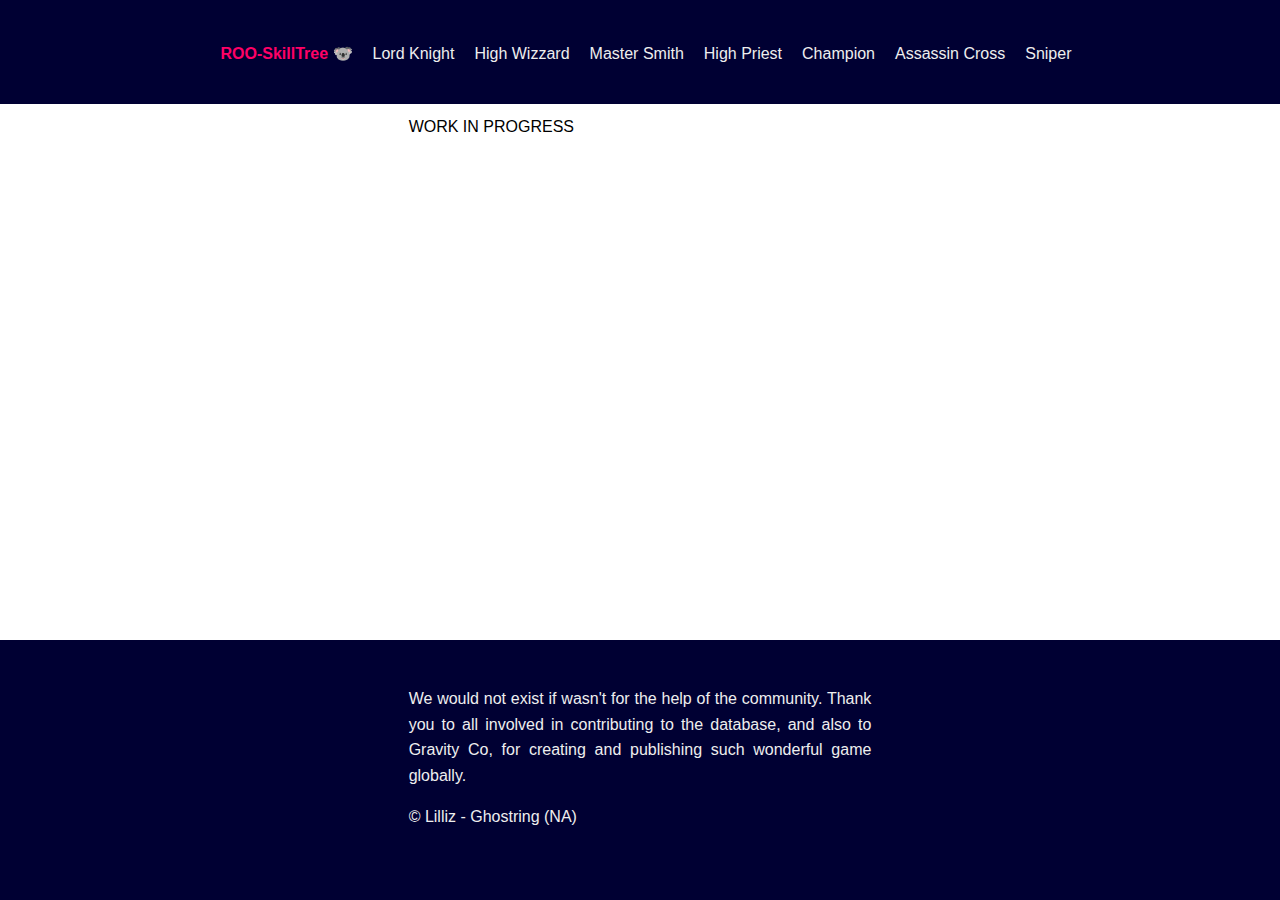
==== index.html @ 472ba3e5 "Update index.html" ====
<!doctype html><html lang=fr> <link href=data:, rel=icon><title>ROO-SkillTree</title><meta charset=utf-8><meta content="width=device-width" name=viewport><style>body{display:flex;flex-direction:column;font:16px/1.6 sans-serif;margin:0;min-height:100vh;overflow:hidden scroll;word-wrap:break-word}p{text-align:justify}h1,h2,h3{margin-top:40px}pre>code,main,#m{display:block;flex:1;margin:10px auto 40px;max-width:52ch;padding:0 10px;width:90%}pre>code{background:#000;color:#eee;font:100%/1.6 Consolas,monospace;left:50%;max-width:90ch;padding:20px;position:relative;transform:translateX(-50%);white-space:pre-wrap;width:90vw}code{padding:.1em .4em;font-weight:700;background:#fcc;border-radius:4px}nav li{display:inline-block;margin:0 20px 0 0;line-height:2.5}blockquote{border-left:7px solid #fc9;color:#333;margin:0;padding:0 14px}img{display:block;width:100%}nav,footer{background:#003;padding:30px}nav a,footer{color:#eee}#a{color:#f06}a{color:#00C;text-decoration:none}a:hover{border-bottom:2px solid}ul{padding-left:2em}nav ul{margin:0;text-align:center}li+li{margin-top:4px}</style>
<nav>
<ul><li><a href=/ROO-SKILLTREE/ id=a><b>ROO-SkillTree</b></a> 🐨<li><a href=/ROO-SKILLTREE/lk/>Lord Knight</a><li><a href=/ROO-SKILLTREE/hw/>High Wizzard</a><li><a href=/ROO-SKILLTREE/ms/>Master Smith</a><li><a href=/ROO-SKILLTREE/hp/>High Priest</a><li><a href=/ROO-SKILLTREE/champ/>Champion</a><li><a href=/ROO-SKILLTREE/sin/">Assassin Cross</a><li><a href=/ROO-SKILLTREE/hunt/>Sniper</a></ul>
</nav>
<main>
  WORK IN PROGRESS
</main>
<footer><div id=m><p>We would not exist if wasn't for the help of the community. Thank you to all involved in contributing to the database, and also to Gravity Co, for creating and publishing such wonderful game globally. </p><p>© Lilliz - Ghostring (NA)</p></div></footer>
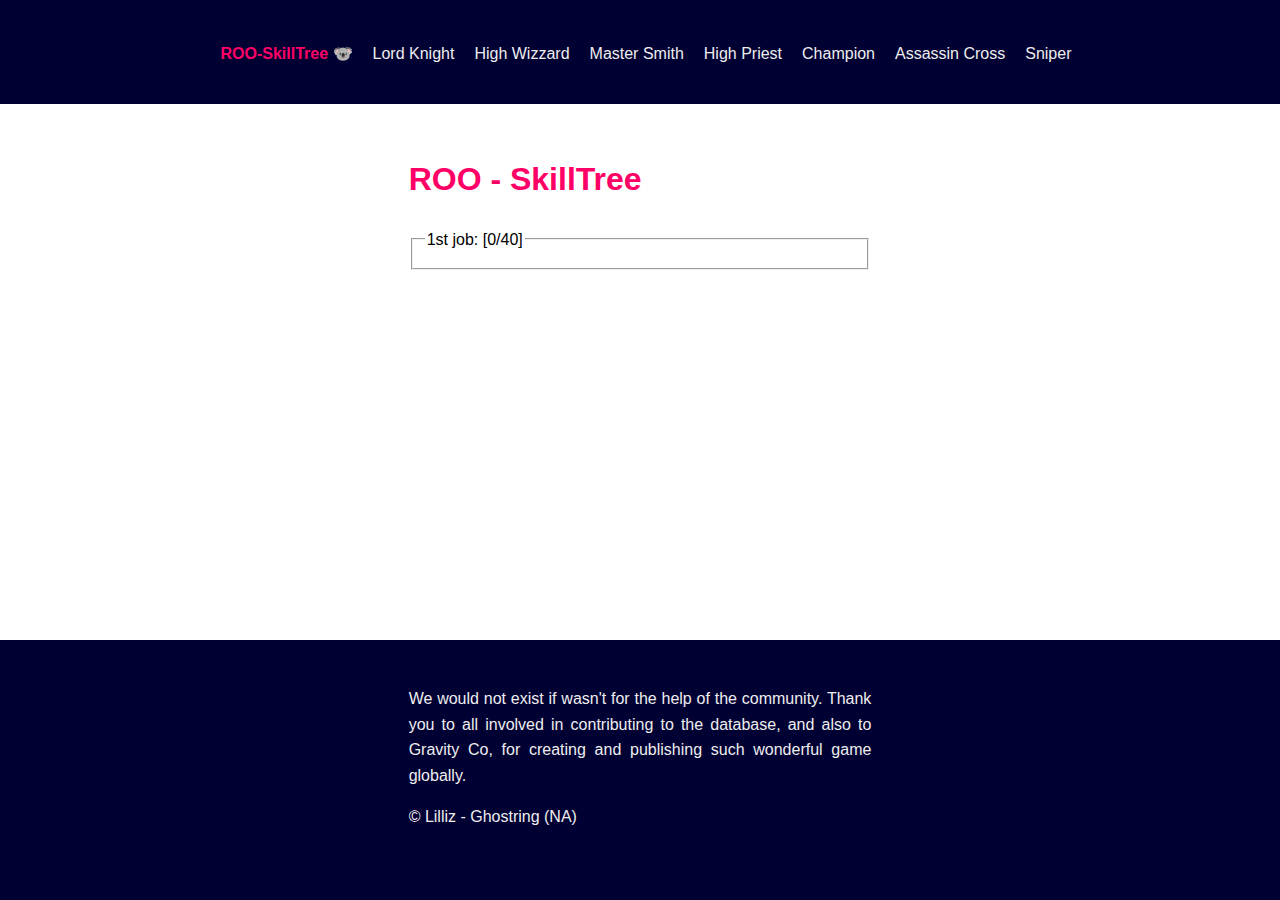
==== commit 2449dd55: "Update index.html" ====
--- a/index.html
+++ b/index.html
@@ -1,9 +1,12 @@
 <!doctype html><html lang=fr> <link href=data:, rel=icon><title>ROO-SkillTree</title><meta charset=utf-8><meta content="width=device-width" name=viewport><style>body{display:flex;flex-direction:column;font:16px/1.6 sans-serif;margin:0;min-height:100vh;overflow:hidden scroll;word-wrap:break-word}p{text-align:justify}h1,h2,h3{margin-top:40px}pre>code,main,#m{display:block;flex:1;margin:10px auto 40px;max-width:52ch;padding:0 10px;width:90%}pre>code{background:#000;color:#eee;font:100%/1.6 Consolas,monospace;left:50%;max-width:90ch;padding:20px;position:relative;transform:translateX(-50%);white-space:pre-wrap;width:90vw}code{padding:.1em .4em;font-weight:700;background:#fcc;border-radius:4px}nav li{display:inline-block;margin:0 20px 0 0;line-height:2.5}blockquote{border-left:7px solid #fc9;color:#333;margin:0;padding:0 14px}img{display:block;width:100%}nav,footer{background:#003;padding:30px}nav a,footer{color:#eee}#a{color:#f06}a{color:#00C;text-decoration:none}a:hover{border-bottom:2px solid}ul{padding-left:2em}nav ul{margin:0;text-align:center}li+li{margin-top:4px}</style>
 <nav>
-<ul><li><a href=/ROO-SKILLTREE/ id=a><b>ROO-SkillTree</b></a> 🐨<li><a href=/ROO-SKILLTREE/lk/>Lord Knight</a><li><a href=/ROO-SKILLTREE/hw/>High Wizzard</a><li><a href=/ROO-SKILLTREE/ms/>Master Smith</a><li><a href=/ROO-SKILLTREE/hp/>High Priest</a><li><a href=/ROO-SKILLTREE/champ/>Champion</a><li><a href=/ROO-SKILLTREE/sin/">Assassin Cross</a><li><a href=/ROO-SKILLTREE/hunt/>Sniper</a></ul>
+<ul><li><a href=/ROO-SKILLTREE/ id=a><b>ROO-SkillTree</b></a> 🐨<li><a href=/ROO-SKILLTREE/lk/>Lord Knight</a><li><a href=/ROO-SKILLTREE/hw/>High Wizzard</a><li><a href=/ROO-SKILLTREE/ms/>Master Smith</a><li><a href=/ROO-SKILLTREE/hp/>High Priest</a><li><a href=/ROO-SKILLTREE/champ/>Champion</a><li><a href=/ROO-SKILLTREE/sin/>Assassin Cross</a><li><a href=/ROO-SKILLTREE/hunt/>Sniper</a></ul>
 </nav>
 <main>
-  WORK IN PROGRESS
+<body>
+	<h1 id=a>ROO - SkillTree</h1>
+	<fieldset><legend> 1st job: [<label id="job1">0</label>/40]</legend>
+</body>
 </main>
 <footer><div id=m><p>We would not exist if wasn't for the help of the community. Thank you to all involved in contributing to the database, and also to Gravity Co, for creating and publishing such wonderful game globally. </p><p>© Lilliz - Ghostring (NA)</p></div></footer>
   
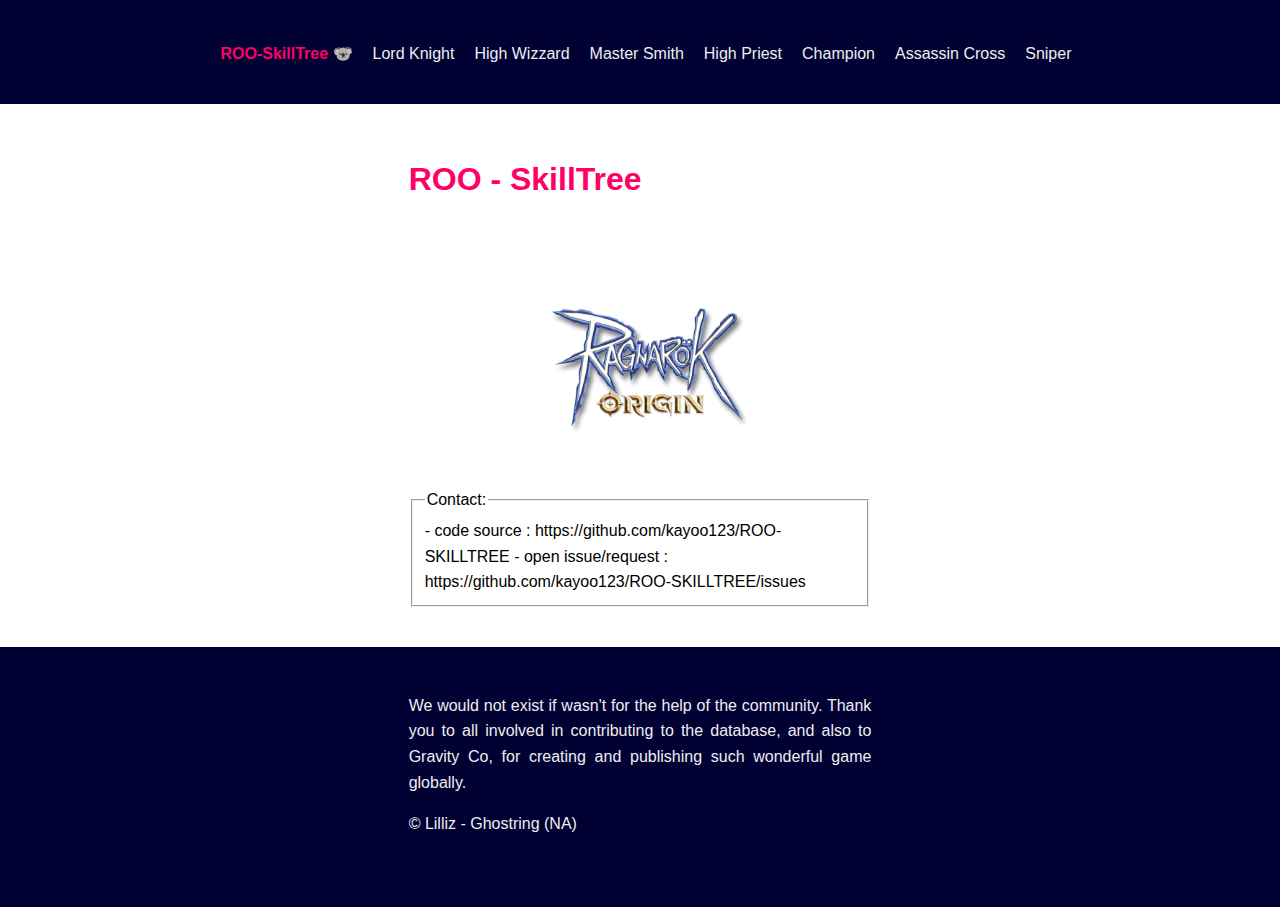
==== commit ea86f7eb: "Update index.html" ====
--- a/index.html
+++ b/index.html
@@ -5,7 +5,11 @@
 <main>
 <body>
 	<h1 id=a>ROO - SkillTree</h1>
-	<fieldset><legend> 1st job: [<label id="job1">0</label>/40]</legend>
+	<img src="Logo.png" alt="#">
+	<fieldset><legend> Contact:</legend>
+		- code source : https://github.com/kayoo123/ROO-SKILLTREE
+		- open issue/request : https://github.com/kayoo123/ROO-SKILLTREE/issues
+	</fieldset>
 </body>
 </main>
 <footer><div id=m><p>We would not exist if wasn't for the help of the community. Thank you to all involved in contributing to the database, and also to Gravity Co, for creating and publishing such wonderful game globally. </p><p>© Lilliz - Ghostring (NA)</p></div></footer>
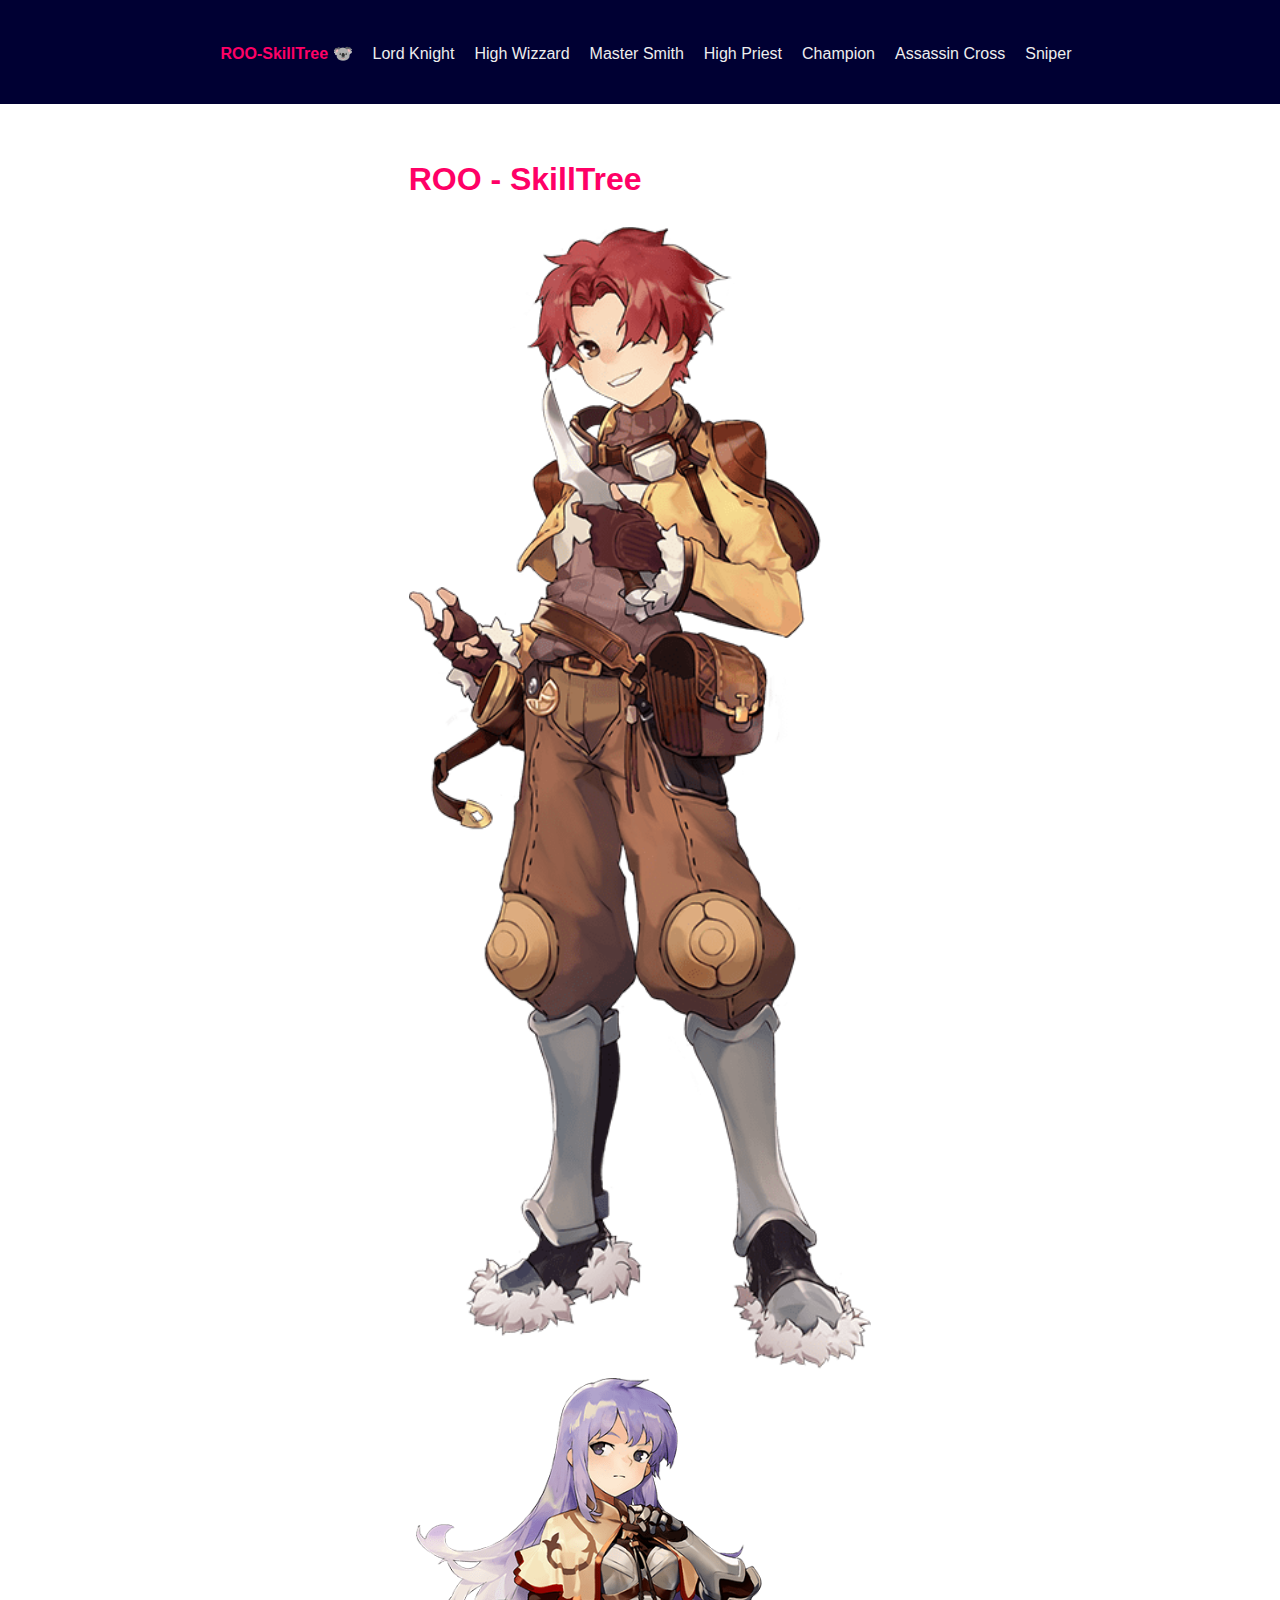
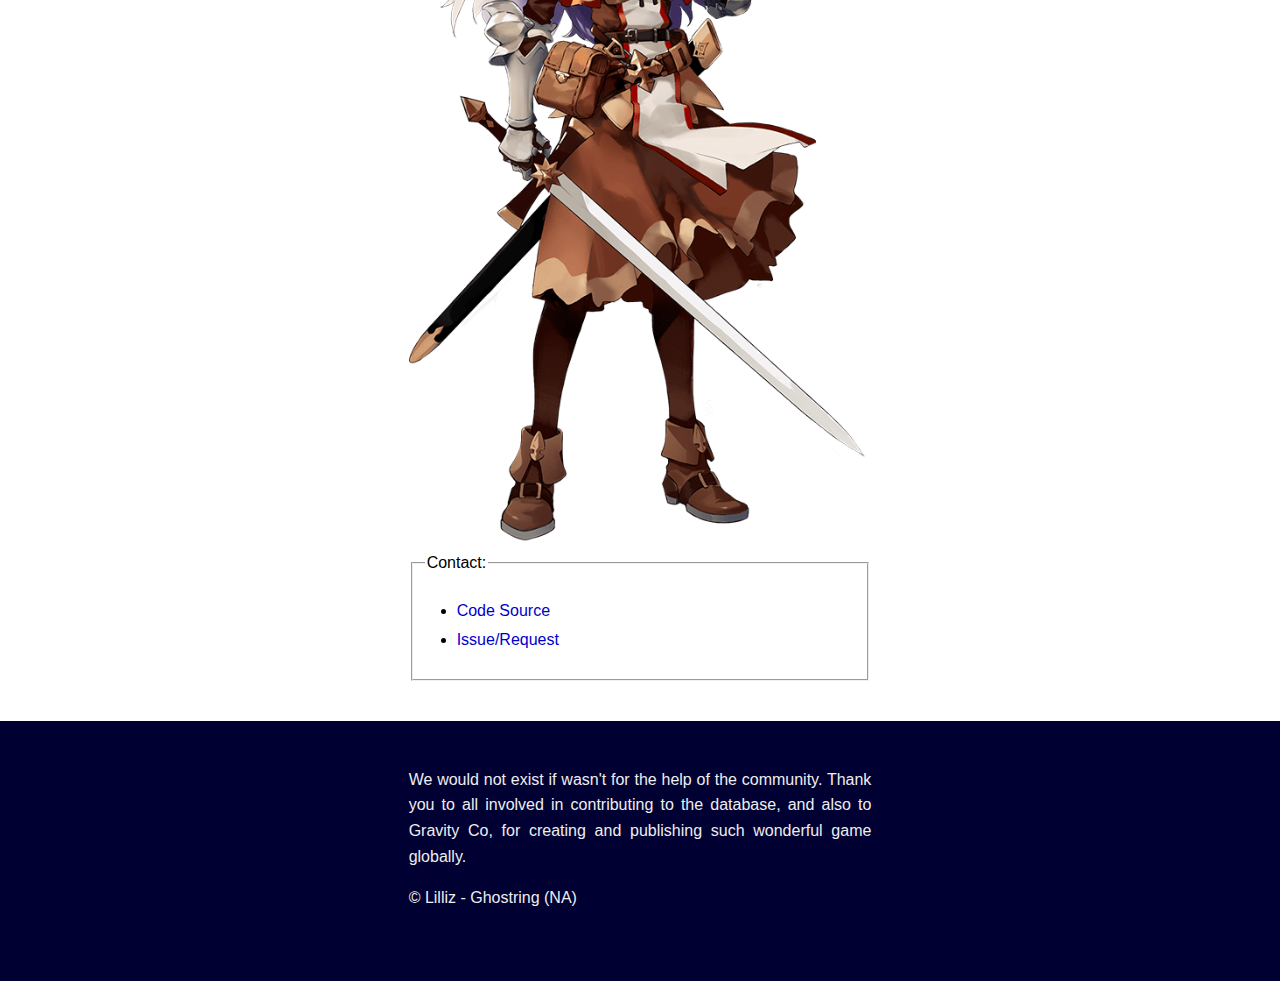
==== commit 92269454: "Update index.html" ====
--- a/index.html
+++ b/index.html
@@ -5,10 +5,13 @@
 <main>
 <body>
 	<h1 id=a>ROO - SkillTree</h1>
-	<img src="Logo.png" alt="#">
+	<img src="chara01.png" alt="#" style="display:inline-block;"/>
+	<img src="chara02.png" alt="#" style="display:inline-block;"/>
 	<fieldset><legend> Contact:</legend>
-		- code source : https://github.com/kayoo123/ROO-SKILLTREE
-		- open issue/request : https://github.com/kayoo123/ROO-SKILLTREE/issues
+		<ul>
+		  <li><a href="https://github.com/kayoo123/ROO-SKILLTREE">Code Source</a></li>
+  		  <li><a href="https://github.com/kayoo123/ROO-SKILLTREE/issues">Issue/Request</a></li>
+		</ul>
 	</fieldset>
 </body>
 </main>
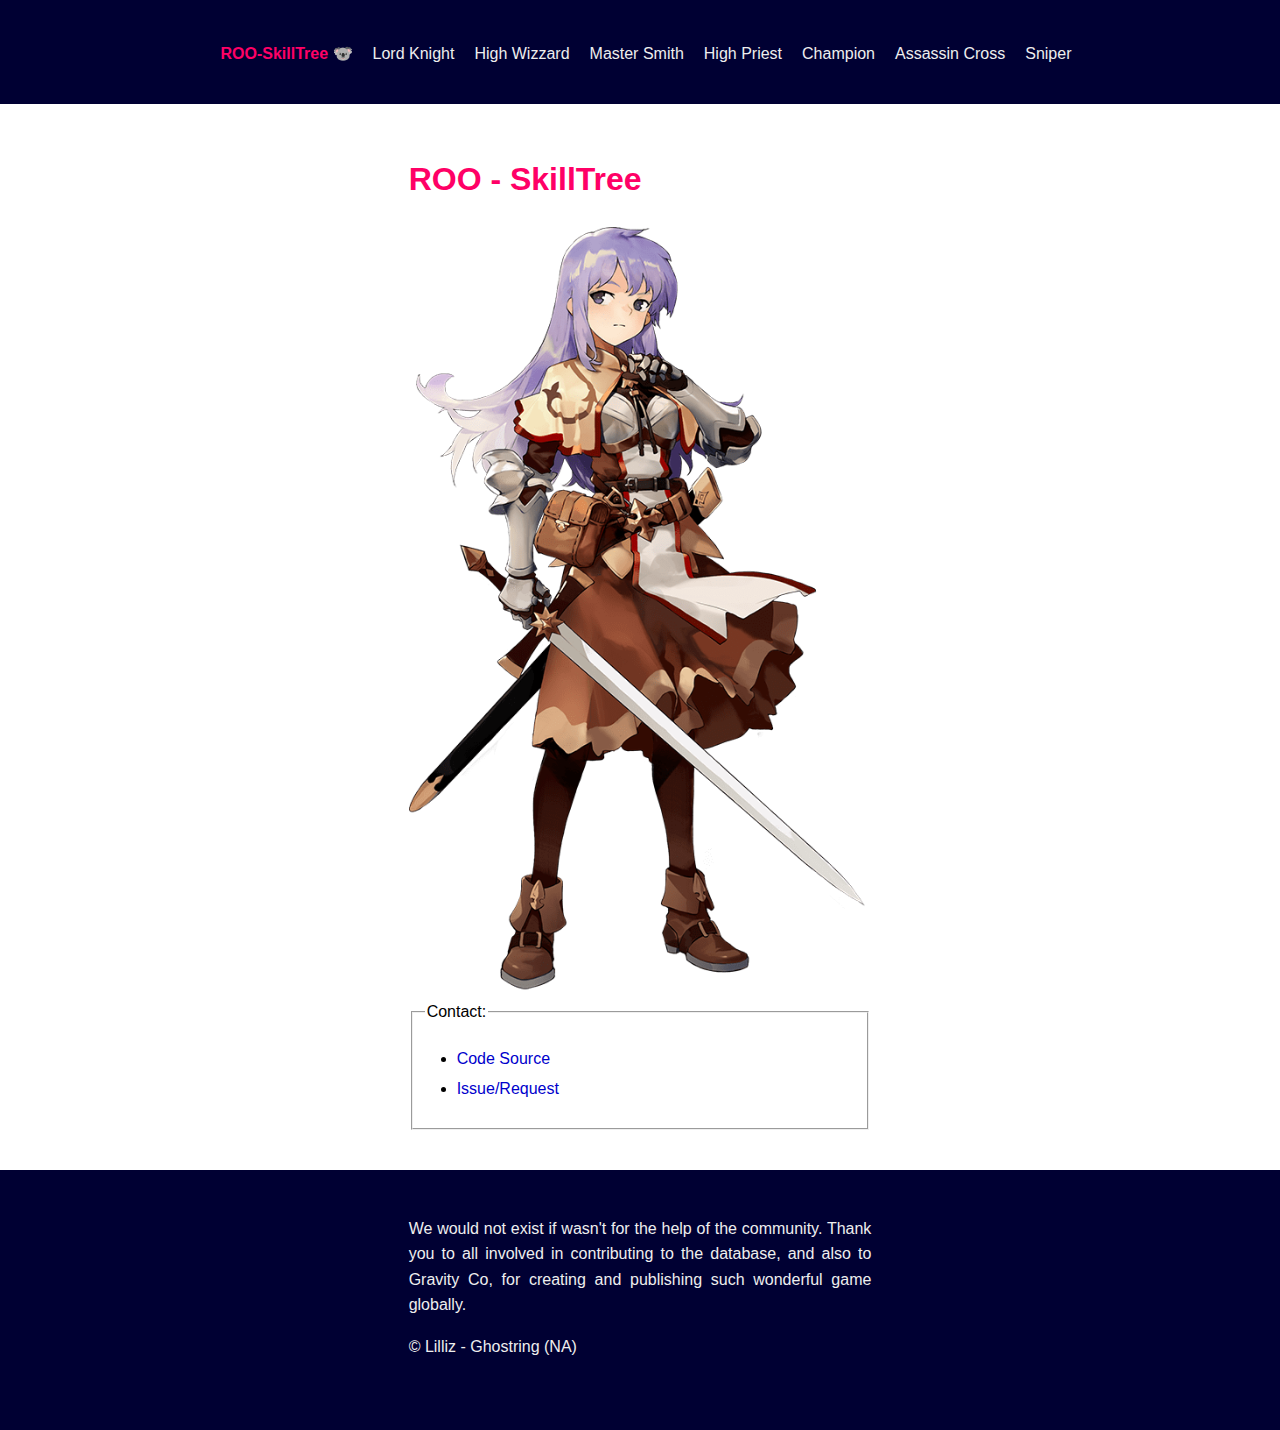
==== commit 30b520c9: "Update index.html" ====
--- a/index.html
+++ b/index.html
@@ -5,7 +5,6 @@
 <main>
 <body>
 	<h1 id=a>ROO - SkillTree</h1>
-	<img src="chara01.png" alt="#" style="display:inline-block;"/>
 	<img src="chara02.png" alt="#" style="display:inline-block;"/>
 	<fieldset><legend> Contact:</legend>
 		<ul>
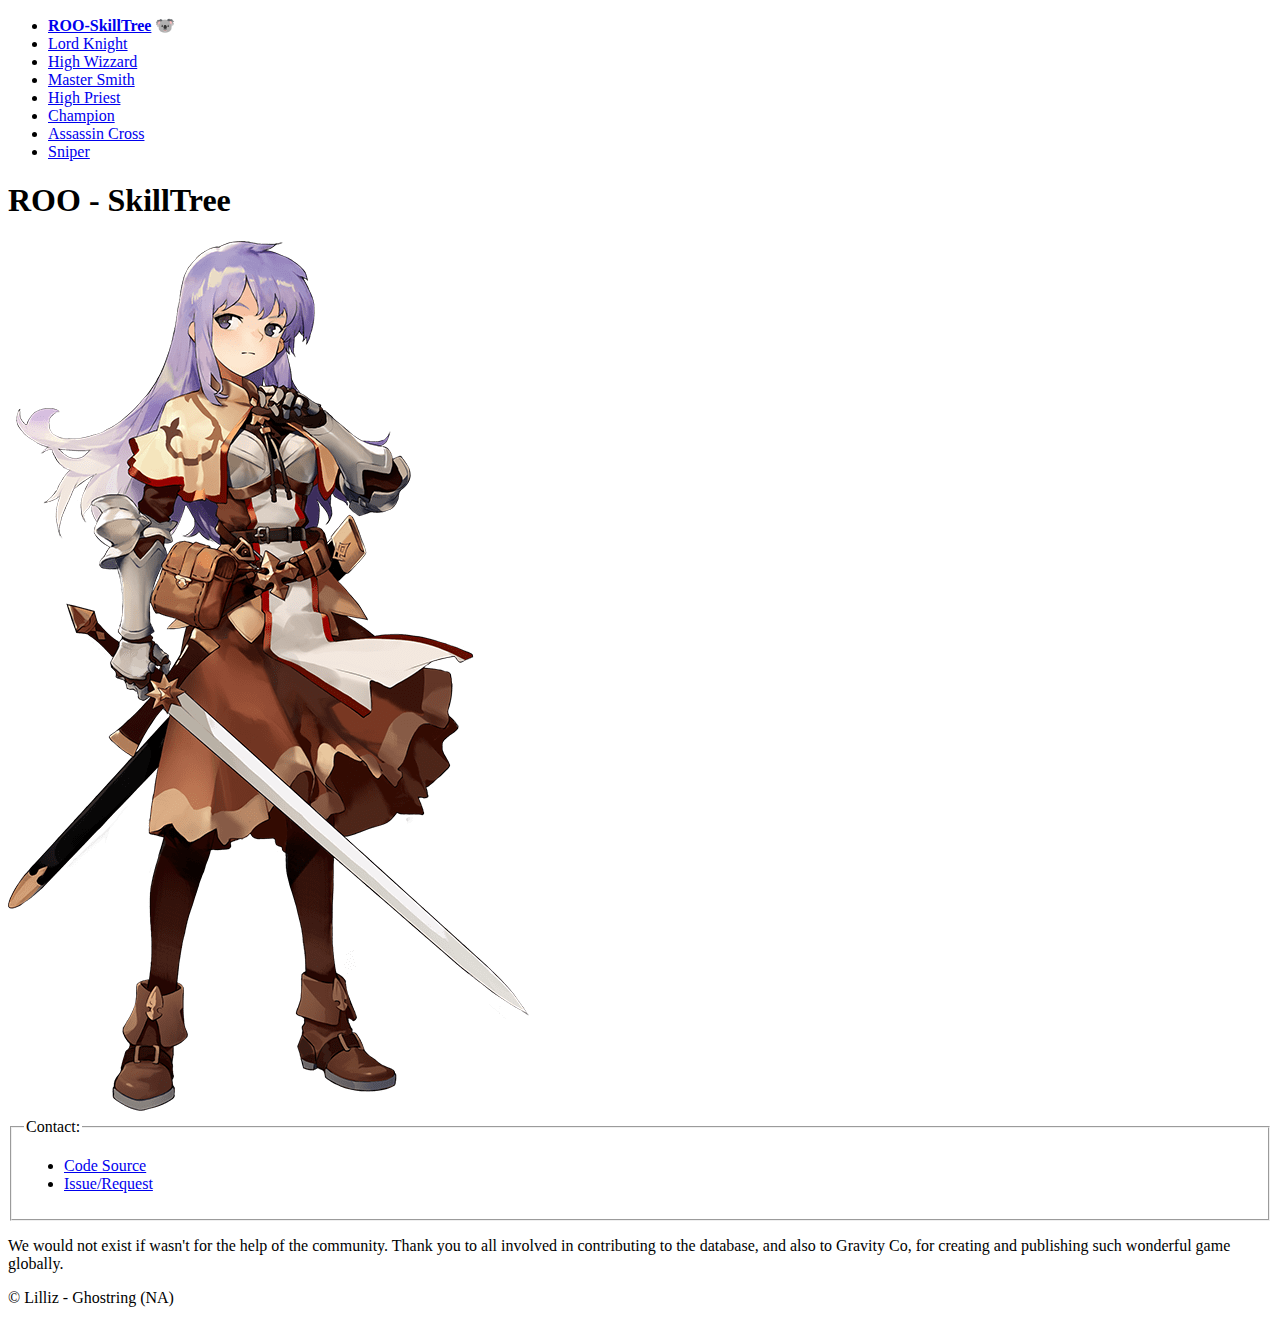
==== commit 65961ae1: "css" ====
--- a/index.html
+++ b/index.html
@@ -1,11 +1,12 @@
-<!doctype html><html lang=fr> <link href=data:, rel=icon><title>ROO-SkillTree</title><meta charset=utf-8><meta content="width=device-width" name=viewport><style>body{display:flex;flex-direction:column;font:16px/1.6 sans-serif;margin:0;min-height:100vh;overflow:hidden scroll;word-wrap:break-word}p{text-align:justify}h1,h2,h3{margin-top:40px}pre>code,main,#m{display:block;flex:1;margin:10px auto 40px;max-width:52ch;padding:0 10px;width:90%}pre>code{background:#000;color:#eee;font:100%/1.6 Consolas,monospace;left:50%;max-width:90ch;padding:20px;position:relative;transform:translateX(-50%);white-space:pre-wrap;width:90vw}code{padding:.1em .4em;font-weight:700;background:#fcc;border-radius:4px}nav li{display:inline-block;margin:0 20px 0 0;line-height:2.5}blockquote{border-left:7px solid #fc9;color:#333;margin:0;padding:0 14px}img{display:block;width:100%}nav,footer{background:#003;padding:30px}nav a,footer{color:#eee}#a{color:#f06}a{color:#00C;text-decoration:none}a:hover{border-bottom:2px solid}ul{padding-left:2em}nav ul{margin:0;text-align:center}li+li{margin-top:4px}</style>
+<!doctype html><html lang=fr> <link href=data:, rel=icon><title>ROO-SkillTree</title><meta charset=utf-8><meta content="width=device-width" name=viewport>
+<link rel="stylesheet" href="/ROO-SKILLTREE/mystyle.css">
 <nav>
 <ul><li><a href=/ROO-SKILLTREE/ id=a><b>ROO-SkillTree</b></a> 🐨<li><a href=/ROO-SKILLTREE/lk/>Lord Knight</a><li><a href=/ROO-SKILLTREE/hw/>High Wizzard</a><li><a href=/ROO-SKILLTREE/ms/>Master Smith</a><li><a href=/ROO-SKILLTREE/hp/>High Priest</a><li><a href=/ROO-SKILLTREE/champ/>Champion</a><li><a href=/ROO-SKILLTREE/sin/>Assassin Cross</a><li><a href=/ROO-SKILLTREE/hunt/>Sniper</a></ul>
 </nav>
 <main>
 <body>
 	<h1 id=a>ROO - SkillTree</h1>
-	<img src="chara02.png" alt="#" style="display:inline-block;"/>
+	<img src="img/chara02.png" alt="#" style="display:inline-block;"/>
 	<fieldset><legend> Contact:</legend>
 		<ul>
 		  <li><a href="https://github.com/kayoo123/ROO-SKILLTREE">Code Source</a></li>
